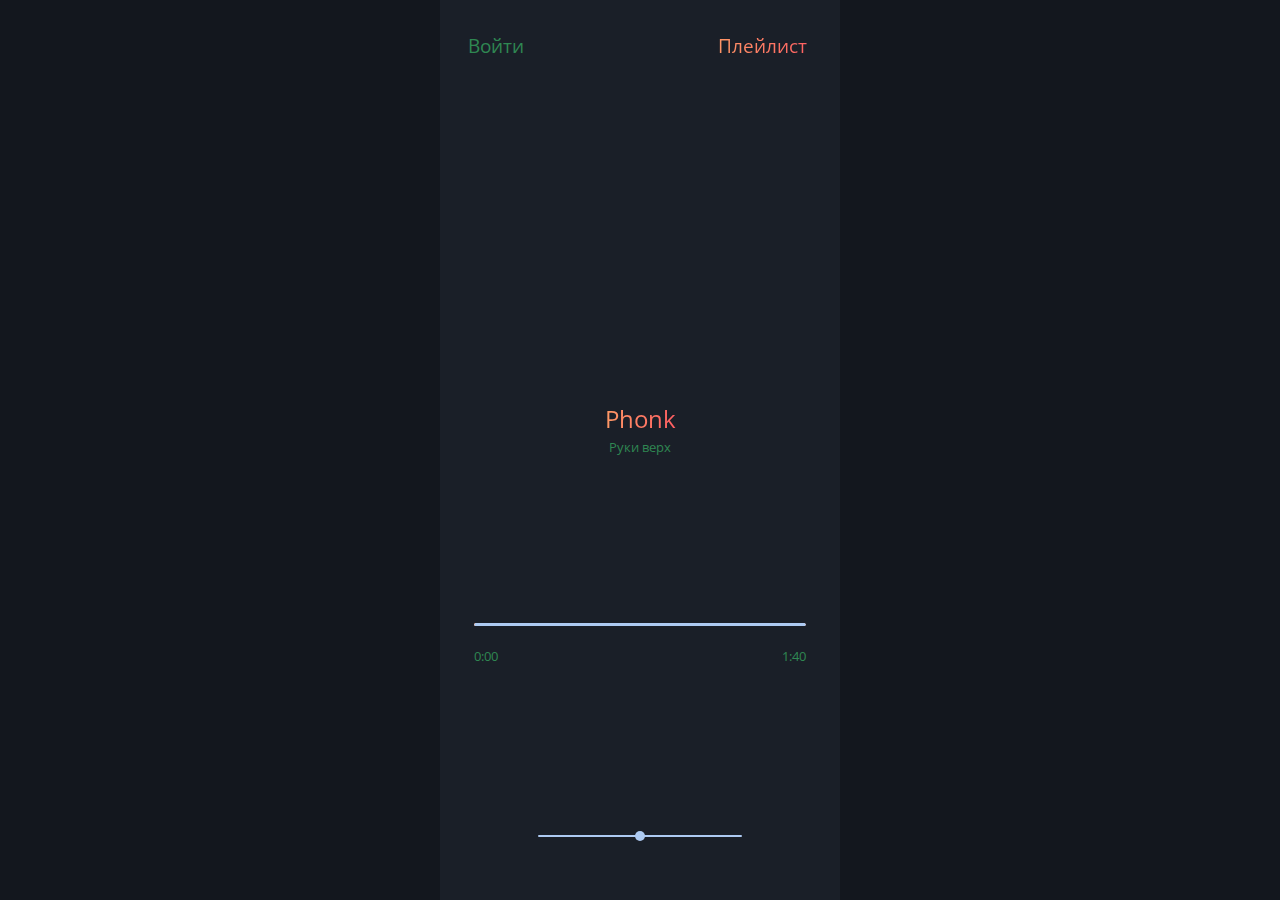
==== audio_Geng/index.html @ 18dcdb07 "Add files via upload" ====
<!DOCTYPE html>
<html lang="ru">
  <head>
    <meta charset="UTF-8" />
    <meta name="viewport" content="width=device-width, initial-scale=1.0" />
    <link rel="preconnect" href="https://fonts.gstatic.com" />
    <link
      href="https://fonts.googleapis.com/css2?family=Open+Sans&display=swap"
      rel="stylesheet"
    />
    <script
      src="https://kit.fontawesome.com/4074b6dd70.js"
      crossorigin="anonymous"
    ></script>
    <link rel="stylesheet" href="./styles/style.css" />
    <script src="https://www.gstatic.com/firebasejs/8.2.1/firebase-app.js"></script>
    <script src="https://www.gstatic.com/firebasejs/8.2.1/firebase-firestore.js"></script>
    <script src="https://www.gstatic.com/firebasejs/8.2.1/firebase-auth.js"></script>
    <script src="https://www.gstatic.com/firebasejs/8.2.1/firebase-storage.js"></script>
    <title>Аудио Плейер</title>
  </head>
  <body>
    <div class="app">
      <div class="connect-popup">
        <div class="alert-message popup-section">
          <i class="fas fa-times"></i>
          <div></div>
        </div>
        <div class="signup-form popup-section">
          <i class="fas fa-times"></i>
          <h3>Войти</h3>
          <form action="">
            <div>
              <label for="">Почта:</label>
              <input type="email" id="signup-email" required />
            </div>
            <div>
              <label for="signup-password">Пароль:</label>
              <input type="password" id="signup-password" required />
            </div>
            <div>
              <a href="#" id="login-link">Почта</a>
              <button type="submit">Войти</button>
            </div>
          </form>
        </div>
        <div class="login-form popup-section">
          <i class="fas fa-times"></i>
          <h3>Логин</h3>
          <form action="">
            <div>
              <label for="email">Почта:</label>
              <input type="email" id="login-email" required />
            </div>
            <div>
              <label for="signup-password">Пароль:</label>
              <input type="password" id="login-password" required />
            </div>
            <div>
              <a href="#" id="signup-link">Зарегаться</a>
              <button type="submit">Войти</button>
            </div>
          </form>
        </div>
        <div class="logout-form popup-section">
          <i class="fas fa-times"></i>

          <form action="">
            <i class="fas fa-times"></i>
            <button type="submit">Выйти</button>
          </form>
        </div>
        <div class="add-song-form popup-section">
          <i class="fas fa-times"></i>

          <h3>Выберите песню:</h3>
          <form action="">
            <div>
              <label for="add-song-btn">Выберите файл:</label>
              <input
                type="file"
                id="add-song-input"
                accept="audio/*"
                required
              />
            </div>
            <div>
              <label for="add-song-name">Название песни:</label>
              <input type="text" id="add-song-name" required />
            </div>
            <div>
              <label for="add-song-artist">Имя исполнителя:</label>
              <input type="text" name="" id="add-song-artist" required />
            </div>
            <div>
              <button>Загрузить</button>
            </div>
          </form>
        </div>
      </div>
      <nav>
        <span id="connect-link">Войти</span>
        <span id="library-link">Плейлист</span>
      </nav>
      <div class="song-info">
        <img
          src="https://outstyle.org/images/news/2/1/6/phonk1.jpg"
          alt=""
        />
        <div>
          <h2>Phonk</h2>
          <h3>Руки верх</h3>
        </div>
      </div>
      <div class="player">
        <div>
          <input type="range" />
          <div></div>
        </div>
        <span>Начать</span>
        <span>Конец</span>
      </div>
      <div class="player-control">
        <i class="fas fa-backward" id="backward"></i>
        <i class="fas fa-play" id="play-pause"></i>
        <i class="fas fa-forward" id="forward"></i>
      </div>
      <div class="sound-control">
        <i class="fas fa-volume-down"></i>
        <input type="range" max="100" step="1" />
        <i class="fas fa-volume-up"></i>
      </div>
      <audio src="RogueInternal.mp3"></audio>
    </div>
    <div class="library">
      <h2>Плейлист</h2>
      
      <div class="add-song">Добавить песню<i class="far fa-plus-square"></i></div>
    </div>
    <script>
    var firebaseConfig = {
  apiKey: "AIzaSyCiA0NdrWubT8Lt8u4uQ2lDKpNJpW7eYZA",
  authDomain: "itachi-5cc3a.firebaseapp.com",
  projectId: "itachi-5cc3a",
  storageBucket: "itachi-5cc3a.appspot.com",
  messagingSenderId: "605215711911",
  appId: "1:605215711911:web:cfea6254afcc2e67083182",
  measurementId: "G-6X6R7LHN3P"
};
      // Initialize Firebase
      firebase.initializeApp(firebaseConfig);
      const auth = firebase.auth();
      const db = firebase.firestore();
      const storage = firebase.storage();
      const storageRef = storage.ref();
     
      
    </script>
    <script src="./scripts/songs.js"></script>
    <script src="./scripts/app.js"></script>
    <script src="./scripts/auth.js"></script>
    <script src="./scripts/storage.js"></script>
  </body>
</html>
---- audio_Geng/styles/style.css ----
* {
  padding: 0;
  margin: 0;
  -webkit-box-sizing: border-box;
          box-sizing: border-box;
}

body {
  color: #2f8752;
  font-family: "Open Sans", sans-serif;
  background-color: #13171e;
  display: -webkit-box;
  display: -ms-flexbox;
  display: flex;
  -webkit-box-align: center;
      -ms-flex-align: center;
          align-items: center;
  -webkit-box-pack: center;
      -ms-flex-pack: center;
          justify-content: center;
  position: relative;
}

.app {
  width: 400px;
  padding: 0 1rem;
  max-height: 100vh;
  overflow: hidden;
  background-color: #1a1f28;
  position: relative;
}

::-webkit-scrollbar {
  width: 7px;
}

::-webkit-scrollbar-track {
  background: transparent;
}

::-webkit-scrollbar-thumb {
  background: -webkit-gradient(linear, left top, left bottom, from(#765443), to(#442223));
  background: linear-gradient(to bottom, #765443, #442223);
  border-radius: 20px;
  border: transparent;
}

nav {
  min-height: 10vh;
  display: -webkit-box;
  display: -ms-flexbox;
  display: flex;
  -webkit-box-align: center;
      -ms-flex-align: center;
          align-items: center;
  -webkit-box-pack: justify;
      -ms-flex-pack: justify;
          justify-content: space-between;
  padding: 10px;
  font-size: 1.2rem;
}

nav span:last-child {
  cursor: pointer;
  padding: 0.3rem;
  color: transparent;
  background-image: -webkit-gradient(linear, left top, right top, from(#ff9966), to(#ff5e62));
  background-image: linear-gradient(to right, #ff9966, #ff5e62);
  -webkit-background-clip: text;
  background-clip: text;
  border-radius: 6px;
  z-index: 100;
  -webkit-transition: all 0.1s ease;
  transition: all 0.1s ease;
}

nav span {
  cursor: pointer;
  border: 2px solid transparent;
}

nav .library-opened-link {
  border-color: #120f2e;
}

.song-info {
  min-height: 58vh;
  display: -webkit-box;
  display: -ms-flexbox;
  display: flex;
  -webkit-box-orient: vertical;
  -webkit-box-direction: normal;
      -ms-flex-direction: column;
          flex-direction: column;
  -webkit-box-align: center;
      -ms-flex-align: center;
          align-items: center;
  -webkit-box-pack: space-evenly;
      -ms-flex-pack: space-evenly;
          justify-content: space-evenly;
}

.song-info img {
  width: 50%;
  border-radius: 50%;
}

.song-info .playing {
  -webkit-animation: playRotate 6s infinite forwards linear;
          animation: playRotate 6s infinite forwards linear;
}

.song-info h2 {
  color: transparent;
  background-image: -webkit-gradient(linear, left top, right top, from(#ff9966), to(#ff5e62));
  background-image: linear-gradient(to right, #ff9966, #ff5e62);
  -webkit-background-clip: text;
  background-clip: text;
  margin-bottom: 0.2rem;
}

.song-info h2,
.song-info h3 {
  font-weight: 400;
  text-align: center;
}

.song-info h3 {
  font-size: 0.8rem;
}

@-webkit-keyframes playRotate {
  to {
    -webkit-transform: rotate(360deg);
            transform: rotate(360deg);
    -webkit-transition: all 0.3s ease;
    transition: all 0.3s ease;
  }
}

@keyframes playRotate {
  to {
    -webkit-transform: rotate(360deg);
            transform: rotate(360deg);
    -webkit-transition: all 0.3s ease;
    transition: all 0.3s ease;
  }
}

.player {
  min-height: 7vh;
  display: -webkit-box;
  display: -ms-flexbox;
  display: flex;
  -webkit-box-align: center;
      -ms-flex-align: center;
          align-items: center;
  -webkit-box-pack: justify;
      -ms-flex-pack: justify;
          justify-content: space-between;
  -ms-flex-wrap: wrap;
      flex-wrap: wrap;
  width: 90%;
  margin: auto;
}

.player div {
  width: 100%;
  position: relative;
  display: -webkit-box;
  display: -ms-flexbox;
  display: flex;
  -webkit-box-align: center;
      -ms-flex-align: center;
          align-items: center;
  -webkit-box-pack: center;
      -ms-flex-pack: center;
          justify-content: center;
  border-radius: 8px;
  overflow: hidden;
}

.player div div {
  min-width: 100%;
  min-height: 3px;
  background-color: #adcaf2;
  border-radius: 8px;
  position: absolute;
  top: 0;
  left: 0;
  pointer-events: none;
}

.player input {
  width: 100%;
  max-height: 3px;
  cursor: pointer;
  -webkit-appearance: none;
  border-radius: 8px;
  -moz-appearance: none;
       appearance: none;
  outline: none;
  background: #ff9966;
  z-index: 0;
  -webkit-transition: width 0.2s ease;
  transition: width 0.2s ease;
}

.player input::-webkit-slider-thumb {
  -webkit-appearance: none;
  appearance: none;
  width: 15px;
  height: 15px;
  border-radius: 50%;
  background: #ff9966;
  cursor: pointer;
}

.player span {
  font-size: 0.8rem;
}

.player-control {
  min-height: 10vh;
  display: -webkit-box;
  display: -ms-flexbox;
  display: flex;
  -webkit-box-align: center;
      -ms-flex-align: center;
          align-items: center;
  -webkit-box-pack: center;
      -ms-flex-pack: center;
          justify-content: center;
}

.player-control i {
  cursor: pointer;
  margin: 0 1.5rem;
  font-size: 1.3rem;
}

.sound-control {
  min-height: 15vh;
  display: -webkit-box;
  display: -ms-flexbox;
  display: flex;
  -webkit-box-align: center;
      -ms-flex-align: center;
          align-items: center;
  -webkit-box-pack: justify;
      -ms-flex-pack: justify;
          justify-content: space-between;
  margin: 0.2rem auto;
  width: 60%;
}

.sound-control input {
  -webkit-box-flex: 1;
      -ms-flex-positive: 1;
          flex-grow: 1;
  margin: 0 0.5rem;
  max-height: 2px;
  cursor: pointer;
  -webkit-appearance: none;
  -moz-appearance: none;
       appearance: none;
  background: #adcaf2;
  border-radius: 8px;
  outline: none;
}

.sound-control input::-webkit-slider-thumb {
  -webkit-appearance: none;
  appearance: none;
  width: 10px;
  height: 10px;
  border-radius: 50%;
  background: #adcaf2;
  cursor: pointer;
}

.sound-control i {
  color: black;
}

.library {
  max-height: 100vh;
  min-height: 100vh;
  width: 300px;
  position: absolute;
  top: 0;
  left: 0;
  background-image: linear-gradient(300deg, #525160, #3b3951, #25252d);
  overflow: auto;
  opacity: 0;
  -webkit-transform: translateX(-100%);
          transform: translateX(-100%);
  -webkit-transition: all 0.3s ease;
  transition: all 0.3s ease;
}

.library h2 {
  margin: 1rem 0.5rem;
}

.library .add-song {
  width: 100%;
  min-height: 10vh;
  text-align: center;
  line-height: 10vh;
  white-space: nowrap;
  font-size: 1.5rem;
  background-color: #333144;
  cursor: pointer;
  -webkit-transition: all 0.3s ease;
  transition: all 0.3s ease;
}

.library .add-song:hover {
  background-color: #3b2dba;
}

.library-opened {
  opacity: 1;
  -webkit-transform: translateX(0);
          transform: translateX(0);
}

@media screen and (max-width: 400px) {
  .library {
    width: 100vw;
  }
}

.library-song {
  width: 100%;
  min-height: 20%;
  display: -webkit-box;
  display: -ms-flexbox;
  display: flex;
  -webkit-box-align: center;
      -ms-flex-align: center;
          align-items: center;
  padding: 0.5rem;
  -webkit-transition: all 0.3s ease;
  transition: all 0.3s ease;
  cursor: pointer;
}

.library-song img {
  width: 30%;
  margin-right: 0.8rem;
}

.library-song h4,
.library-song h3 {
  font-weight: 400;
}

.library-song h3 {
  color: transparent;
  background-image: -webkit-gradient(linear, left top, right top, from(#f8a57c), to(#f06d6f));
  background-image: linear-gradient(to right, #f8a57c, #f06d6f);
  -webkit-background-clip: text;
}

.library-song h4 {
  font-size: 0.7rem;
}

.library-song:hover {
  background-color: #676671;
}

.library-song > * {
  pointer-events: none;
}

.selected {
  background-color: #120f2e;
}

.connect-popup {
  height: 100%;
  width: 100%;
  -webkit-backdrop-filter: blur(5px);
          backdrop-filter: blur(5px);
  position: absolute;
  top: 50%;
  left: 50%;
  -webkit-transform: translate(-50%, -50%) scale(0);
          transform: translate(-50%, -50%) scale(0);
  -webkit-transform-origin: center;
          transform-origin: center;
  display: -webkit-box;
  display: -ms-flexbox;
  display: flex;
  -webkit-box-align: center;
      -ms-flex-align: center;
          align-items: center;
  -webkit-box-pack: center;
      -ms-flex-pack: center;
          justify-content: center;
  z-index: 1000;
  -webkit-transition: all 0.3s ease;
  transition: all 0.3s ease;
}

.popup-section {
  min-height: 50vh;
  background-color: #13171ed5;
  width: 85%;
  position: relative;
  display: -webkit-box;
  display: -ms-flexbox;
  display: flex;
  -webkit-box-orient: vertical;
  -webkit-box-direction: normal;
      -ms-flex-direction: column;
          flex-direction: column;
  -webkit-box-align: center;
      -ms-flex-align: center;
          align-items: center;
  -webkit-box-pack: space-evenly;
      -ms-flex-pack: space-evenly;
          justify-content: space-evenly;
  border-radius: 10px;
}

.popup-section i {
  position: absolute;
  top: 1rem;
  right: 1rem;
  cursor: pointer;
  padding: 0.3rem 0.4rem;
  border-radius: 50%;
  border: 1px solid #adcaf2;
}

.popup-section h3 {
  text-align: center;
}

.popup-section div {
  width: 100%;
  display: -webkit-box;
  display: -ms-flexbox;
  display: flex;
  -webkit-box-align: center;
      -ms-flex-align: center;
          align-items: center;
  -webkit-box-pack: justify;
      -ms-flex-pack: justify;
          justify-content: space-between;
}

.popup-section form {
  width: 90%;
  -webkit-box-flex: 0.6;
      -ms-flex-positive: 0.6;
          flex-grow: 0.6;
  display: -webkit-box;
  display: -ms-flexbox;
  display: flex;
  -webkit-box-orient: vertical;
  -webkit-box-direction: normal;
      -ms-flex-direction: column;
          flex-direction: column;
  -webkit-box-pack: justify;
      -ms-flex-pack: justify;
          justify-content: space-between;
}

.popup-section form input,
.popup-section form button {
  border: none;
  border-bottom: 1px solid #444479;
  background: none;
  color: #adcaf2;
  outline: none;
  padding: 0.4rem;
  -webkit-transition: all 0.3s ease;
  transition: all 0.3s ease;
}

.popup-section form input:focus,
.popup-section form button:focus {
  border-bottom-color: #291f85;
  background-color: #adcaf23f;
}

.popup-section form input div,
.popup-section form button div {
  display: -webkit-box;
  display: -ms-flexbox;
  display: flex;
  -webkit-box-align: center;
      -ms-flex-align: center;
          align-items: center;
  -webkit-box-pack: justify;
      -ms-flex-pack: justify;
          justify-content: space-between;
}

.popup-section form button {
  border: 2px solid transparent;
  color: transparent;
  background-image: -webkit-gradient(linear, left top, right top, from(#ff9966), to(#ff5e62));
  background-image: linear-gradient(to right, #ff9966, #ff5e62);
  -webkit-background-clip: text;
  background-clip: text;
  font-size: 1.2rem;
  margin: 0.3rem;
  border-radius: 6px;
  overflow: hidden;
  cursor: pointer;
  -ms-flex-item-align: end;
      align-self: flex-end;
  -webkit-transition: none;
  transition: none;
}

.popup-section form button:focus {
  border: 2px solid #ff5e62;
}

.popup-section form a {
  color: #adcaf2;
  -webkit-transition: all 0.3s ease;
  transition: all 0.3s ease;
}

.popup-section form a:hover {
  color: #291f85;
}

.login-form,
.logout-form,
.add-song-form,
.alert-message {
  display: none;
}

.logout-form,
.alert-message {
  min-height: 25vh;
  width: 50%;
  text-align: center;
  padding: 0.5rem;
}

.logout-form form,
.alert-message form {
  -webkit-box-orient: horizontal;
  -webkit-box-direction: normal;
      -ms-flex-direction: row;
          flex-direction: row;
  -webkit-box-pack: center;
      -ms-flex-pack: center;
          justify-content: center;
}

.logout-form form button,
.alert-message form button {
  -ms-flex-item-align: center;
      -ms-grid-row-align: center;
      align-self: center;
}

.add-song-form div:first-child input {
  border: none;
  -webkit-box-flex: 0;
      -ms-flex-positive: 0;
          flex-grow: 0;
  -ms-flex-negative: 1;
      flex-shrink: 1;
  width: 60%;
}
/*# sourceMappingURL=style.css.map */
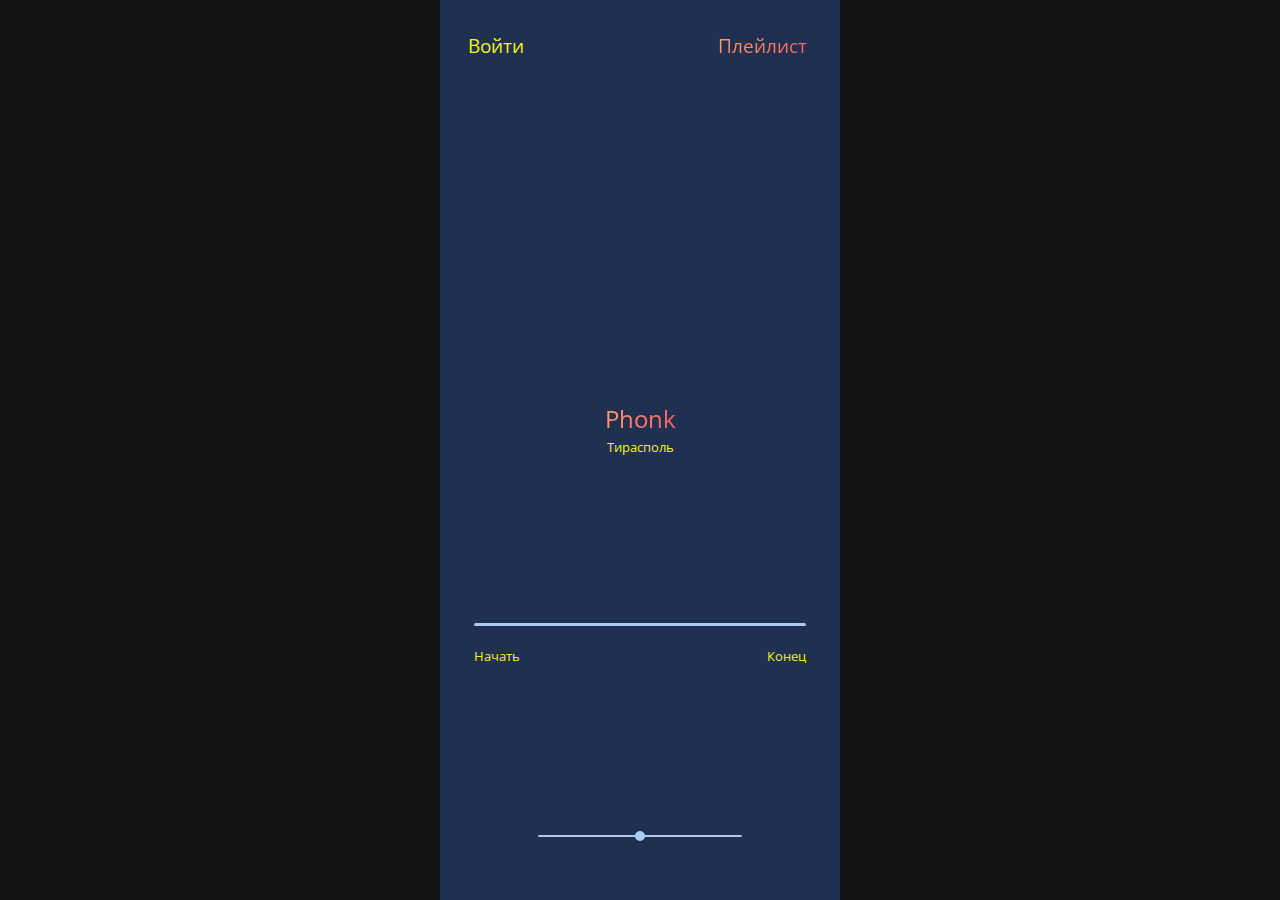
==== commit 89ba4eef: "Add files via upload" ====
--- a/audio_Geng/index.html
+++ b/audio_Geng/index.html
@@ -104,12 +104,12 @@
       </nav>
       <div class="song-info">
         <img
-          src="https://outstyle.org/images/news/2/1/6/phonk1.jpg"
+          src="https://sun9-west.userapi.com/sun9-1/s/v1/if2/WQa2LgyDLzvLBggpMu4wvu55ghB6E1OZmMTSpLEIxAUBt8S02Wh6A0MuCeIOfaPoTMR0PC1XK9dMQloFj40dZnIK.jpg?size=1080x1066&quality=95&type=album"
           alt=""
         />
         <div>
           <h2>Phonk</h2>
-          <h3>Руки верх</h3>
+          <h3>Тирасполь</h3>
         </div>
       </div>
       <div class="player">
@@ -130,7 +130,7 @@
         <input type="range" max="100" step="1" />
         <i class="fas fa-volume-up"></i>
       </div>
-      <audio src="RogueInternal.mp3"></audio>
+      <audio src="roseboi - Espada.mp3"></audio>
     </div>
     <div class="library">
       <h2>Плейлист</h2>
--- a/audio_Geng/styles/style.css
+++ b/audio_Geng/styles/style.css
@@ -6,9 +6,9 @@
 }
 
 body {
-  color: #2f8752;
+  color: #f2f21b;
   font-family: "Open Sans", sans-serif;
-  background-color: #13171e;
+  background-color: #131315;
   display: -webkit-box;
   display: -ms-flexbox;
   display: flex;
@@ -26,7 +26,7 @@
   padding: 0 1rem;
   max-height: 100vh;
   overflow: hidden;
-  background-color: #1a1f28;
+  background-color: #1f3050;
   position: relative;
 }
 
